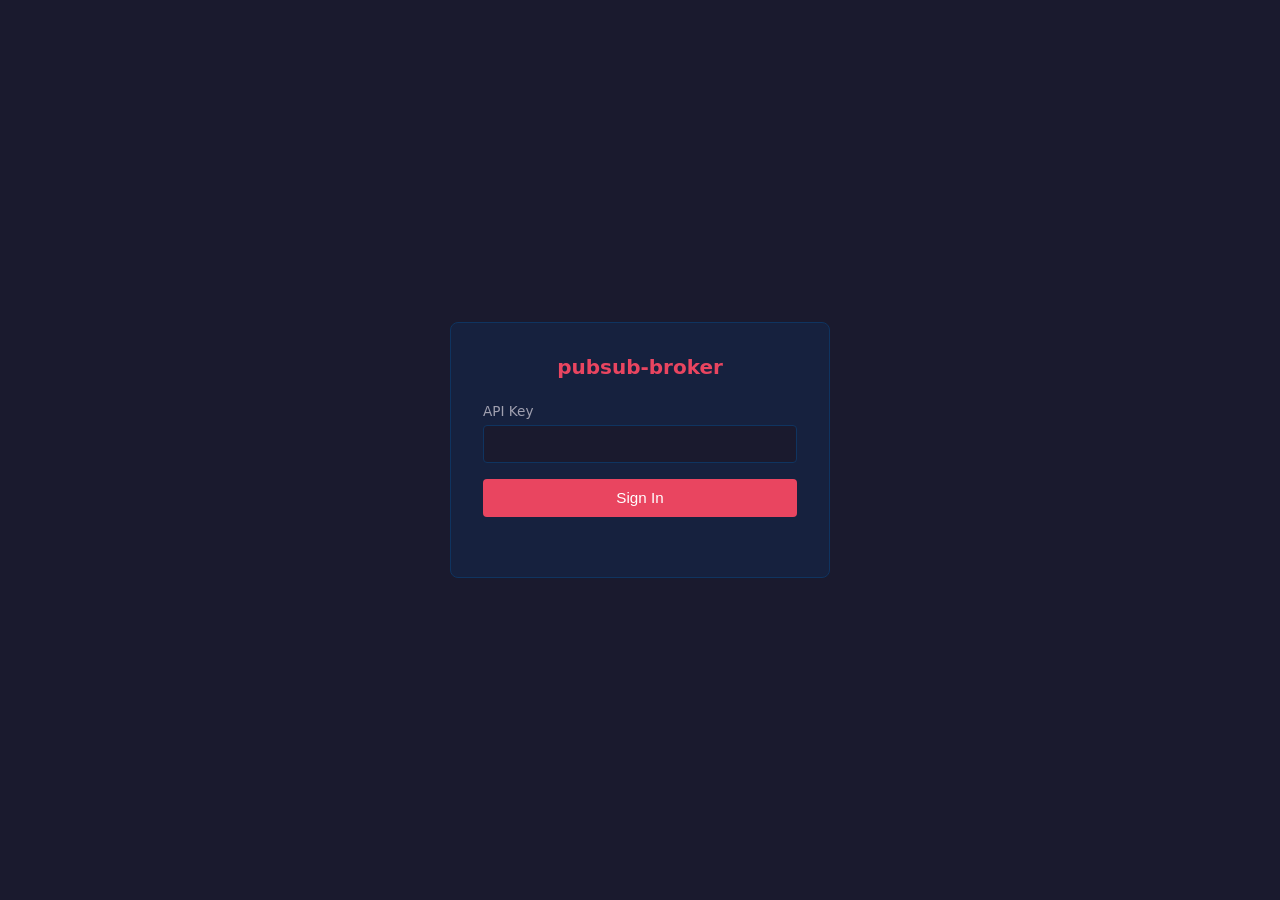
==== internal/broker/assets/login.html @ 68d34719 "Initial commit: pubsub-broker v1.0.0" ====
<!DOCTYPE html>
<html lang="en">
<head>
<meta charset="UTF-8">
<meta name="viewport" content="width=device-width, initial-scale=1.0">
<title>pubsub-broker — Login</title>
<style>
  *{margin:0;padding:0;box-sizing:border-box}
  body{background:#1a1a2e;color:#e0e0e0;font-family:system-ui,-apple-system,sans-serif;
       display:flex;align-items:center;justify-content:center;min-height:100vh}
  .card{background:#16213e;border:1px solid #0f3460;border-radius:8px;
        padding:2rem;width:100%;max-width:380px}
  h1{font-size:1.25rem;margin-bottom:1.5rem;text-align:center;color:#e94560}
  label{display:block;font-size:.85rem;margin-bottom:.35rem;color:#a0a0b0}
  input[type=password]{width:100%;padding:.6rem .75rem;border:1px solid #0f3460;
    border-radius:4px;background:#1a1a2e;color:#e0e0e0;font-size:.95rem;outline:none}
  input:focus{border-color:#e94560}
  button{width:100%;margin-top:1rem;padding:.65rem;border:none;border-radius:4px;
    background:#e94560;color:#fff;font-size:.95rem;cursor:pointer}
  button:hover{background:#c73650}
  .error{color:#e94560;font-size:.85rem;margin-top:.75rem;text-align:center;
    min-height:1.2em}
</style>
</head>
<body>
<div class="card">
  <h1>pubsub-broker</h1>
  <form id="loginForm">
    <label for="apiKey">API Key</label>
    <input type="password" id="apiKey" name="api_key" autocomplete="current-password" required>
    <button type="submit">Sign In</button>
  </form>
  <div class="error" id="error"></div>
</div>
<script>
document.getElementById('loginForm').addEventListener('submit',async function(e){
  e.preventDefault();
  const key=document.getElementById('apiKey').value;
  const errEl=document.getElementById('error');
  errEl.textContent='';
  try{
    const res=await fetch('/dashboard/login',{
      method:'POST',
      headers:{'Content-Type':'application/json'},
      body:JSON.stringify({api_key:key})
    });
    if(res.ok){
      window.location.href='/dashboard';
    }else{
      errEl.textContent='Invalid API key';
    }
  }catch(err){
    errEl.textContent='Connection error';
  }
});
</script>
</body>
</html>
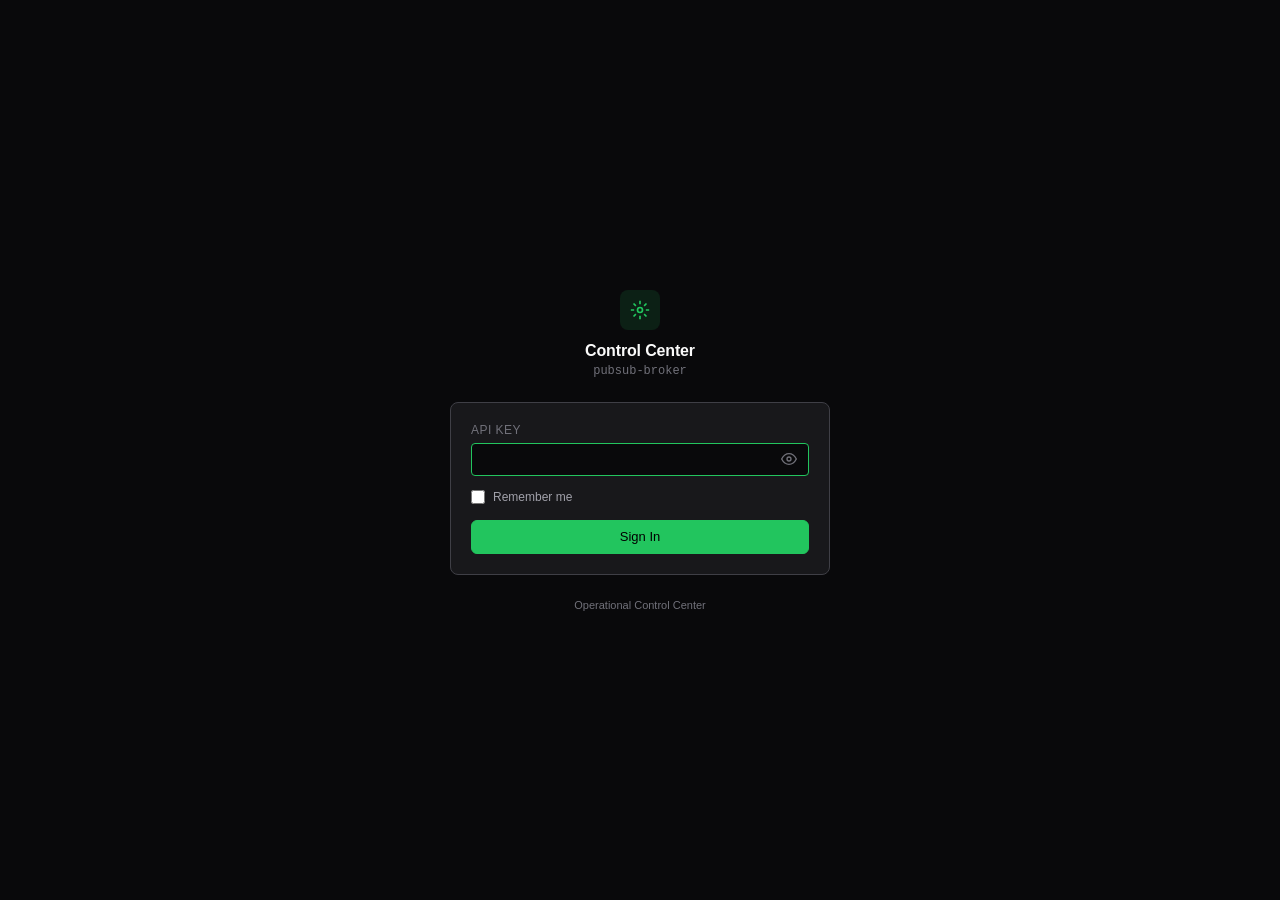
==== commit f0bee50c: "fix: broken auth flow, login page redesign, quickstart auth wizard - Register login/logout endpoints" ====
--- a/internal/broker/assets/login.html
+++ b/internal/broker/assets/login.html
@@ -6,53 +6,281 @@
 <title>pubsub-broker — Login</title>
 <style>
   *{margin:0;padding:0;box-sizing:border-box}
-  body{background:#1a1a2e;color:#e0e0e0;font-family:system-ui,-apple-system,sans-serif;
-       display:flex;align-items:center;justify-content:center;min-height:100vh}
-  .card{background:#16213e;border:1px solid #0f3460;border-radius:8px;
-        padding:2rem;width:100%;max-width:380px}
-  h1{font-size:1.25rem;margin-bottom:1.5rem;text-align:center;color:#e94560}
-  label{display:block;font-size:.85rem;margin-bottom:.35rem;color:#a0a0b0}
-  input[type=password]{width:100%;padding:.6rem .75rem;border:1px solid #0f3460;
-    border-radius:4px;background:#1a1a2e;color:#e0e0e0;font-size:.95rem;outline:none}
-  input:focus{border-color:#e94560}
-  button{width:100%;margin-top:1rem;padding:.65rem;border:none;border-radius:4px;
-    background:#e94560;color:#fff;font-size:.95rem;cursor:pointer}
-  button:hover{background:#c73650}
-  .error{color:#e94560;font-size:.85rem;margin-top:.75rem;text-align:center;
-    min-height:1.2em}
+  :root{
+    --bg:#09090b;--bg2:#18181b;--bg3:#27272a;--border:#3f3f46;
+    --text:#fafafa;--text2:#a1a1aa;--text3:#71717a;
+    --accent:#22c55e;--accent-dim:rgba(34,197,94,.12);
+    --red:#ef4444;
+    --mono:'SF Mono',SFMono-Regular,'Menlo','Consolas','Liberation Mono',monospace;
+    --sans:-apple-system,BlinkMacSystemFont,'Segoe UI',Helvetica,Arial,sans-serif;
+  }
+  html,body{height:100%}
+  body{
+    background:var(--bg);color:var(--text);font-family:var(--sans);font-size:14px;
+    display:flex;align-items:center;justify-content:center;
+    min-height:100vh;padding:16px
+  }
+  .login-container{
+    width:100%;max-width:380px;display:flex;flex-direction:column;gap:24px
+  }
+  .login-header{text-align:center}
+  .login-header .icon{
+    display:inline-flex;align-items:center;justify-content:center;
+    width:40px;height:40px;margin:0 auto 12px;
+    border-radius:8px;background:var(--accent-dim);color:var(--accent)
+  }
+  .login-header .icon svg{width:20px;height:20px}
+  .login-header h1{font-size:16px;font-weight:600;letter-spacing:-.01em;margin-bottom:4px}
+  .login-header .subtitle{font-size:12px;color:var(--text3);font-family:var(--mono)}
+  .card{
+    background:var(--bg2);border:1px solid var(--border);border-radius:8px;padding:20px
+  }
+  .form-group{margin-bottom:14px}
+  .form-group label{
+    display:block;font-size:12px;color:var(--text3);margin-bottom:6px;
+    text-transform:uppercase;letter-spacing:.04em
+  }
+  .input-wrap{position:relative;display:flex;align-items:center}
+  .input-wrap input{
+    width:100%;padding:8px 12px;padding-right:36px;
+    border:1px solid var(--border);border-radius:4px;
+    background:var(--bg);color:var(--text);font-size:13px;
+    font-family:var(--mono);outline:none;transition:border-color .15s
+  }
+  .input-wrap input:focus{border-color:var(--accent)}
+  .input-wrap input.error{border-color:var(--red)}
+  .toggle-visibility{
+    position:absolute;right:8px;
+    background:none;border:none;cursor:pointer;
+    color:var(--text3);padding:4px;display:flex;align-items:center;
+    transition:color .15s
+  }
+  .toggle-visibility:hover{color:var(--text2)}
+  .toggle-visibility svg{width:16px;height:16px}
+  .checkbox-row{
+    display:flex;align-items:center;gap:8px;margin-bottom:16px
+  }
+  .checkbox-row input[type=checkbox]{
+    width:14px;height:14px;accent-color:var(--accent);cursor:pointer
+  }
+  .checkbox-row label{
+    font-size:12px;color:var(--text2);cursor:pointer;user-select:none
+  }
+  .btn-submit{
+    width:100%;padding:8px 14px;border:1px solid var(--accent);border-radius:6px;
+    background:var(--accent);color:#000;font-size:13px;font-weight:500;
+    cursor:pointer;transition:all .15s;display:flex;align-items:center;
+    justify-content:center;gap:6px;min-height:34px
+  }
+  .btn-submit:hover{background:#16a34a}
+  .btn-submit:disabled{opacity:.4;cursor:not-allowed;pointer-events:none}
+  .btn-submit .spinner{
+    display:none;width:14px;height:14px;
+    border:2px solid rgba(0,0,0,.2);border-top-color:#000;
+    border-radius:50%;animation:spin .6s linear infinite
+  }
+  .btn-submit.loading .spinner{display:block}
+  .btn-submit.loading .btn-text{display:none}
+  @keyframes spin{to{transform:rotate(360deg)}}
+  .error-banner{
+    background:rgba(239,68,68,.08);border:1px solid rgba(239,68,68,.2);
+    border-radius:6px;padding:8px 12px;font-size:12px;color:#f87171;
+    margin-top:12px;display:none
+  }
+  .error-banner.visible{display:block}
+  .footer{text-align:center;font-size:11px;color:var(--text3)}
+  @media(max-width:480px){
+    .login-container{max-width:100%}
+    .card{padding:16px}
+  }
 </style>
 </head>
 <body>
-<div class="card">
-  <h1>pubsub-broker</h1>
-  <form id="loginForm">
-    <label for="apiKey">API Key</label>
-    <input type="password" id="apiKey" name="api_key" autocomplete="current-password" required>
-    <button type="submit">Sign In</button>
-  </form>
-  <div class="error" id="error"></div>
+<div class="login-container">
+  <div class="login-header">
+    <div class="icon">
+      <svg viewBox="0 0 24 24" fill="none" stroke="currentColor" stroke-width="2">
+        <circle cx="12" cy="12" r="3"/>
+        <path d="M12 1v4M12 19v4M4.22 4.22l2.83 2.83M16.95 16.95l2.83 2.83M1 12h4M19 12h4M4.22 19.78l2.83-2.83M16.95 7.05l2.83-2.83"/>
+      </svg>
+    </div>
+    <h1>Control Center</h1>
+    <div class="subtitle">pubsub-broker</div>
+  </div>
+
+  <div class="card">
+    <form id="loginForm" novalidate>
+      <div class="form-group">
+        <label for="apiKey">API Key</label>
+        <div class="input-wrap">
+          <input
+            type="password"
+            id="apiKey"
+            name="api_key"
+            autocomplete="off"
+            spellcheck="false"
+            required
+            aria-required="true"
+            aria-describedby="apiKeyError"
+          >
+          <button
+            type="button"
+            class="toggle-visibility"
+            id="toggleKey"
+            aria-label="Show API key"
+            tabindex="-1"
+          >
+            <svg class="icon-eye" viewBox="0 0 24 24" fill="none" stroke="currentColor" stroke-width="2">
+              <path d="M1 12s4-8 11-8 11 8 11 8-4 8-11 8-11-8-11-8z"/>
+              <circle cx="12" cy="12" r="3"/>
+            </svg>
+            <svg class="icon-eye-off" viewBox="0 0 24 24" fill="none" stroke="currentColor" stroke-width="2" style="display:none">
+              <path d="M17.94 17.94A10.07 10.07 0 0 1 12 20c-7 0-11-8-11-8a18.45 18.45 0 0 1 5.06-5.94M9.9 4.24A9.12 9.12 0 0 1 12 4c7 0 11 8 11 8a18.5 18.5 0 0 1-2.16 3.19m-6.72-1.07a3 3 0 1 1-4.24-4.24"/>
+              <line x1="1" y1="1" x2="23" y2="23"/>
+            </svg>
+          </button>
+        </div>
+      </div>
+
+      <div class="checkbox-row">
+        <input type="checkbox" id="rememberMe" name="remember">
+        <label for="rememberMe">Remember me</label>
+      </div>
+
+      <button type="submit" class="btn-submit" id="submitBtn" aria-label="Sign in">
+        <span class="btn-text">Sign In</span>
+        <span class="spinner" aria-hidden="true"></span>
+      </button>
+    </form>
+
+    <div class="error-banner" id="errorBanner" role="alert" aria-live="assertive"></div>
+  </div>
+
+  <div class="footer">Operational Control Center</div>
 </div>
+
 <script>
-document.getElementById('loginForm').addEventListener('submit',async function(e){
-  e.preventDefault();
-  const key=document.getElementById('apiKey').value;
-  const errEl=document.getElementById('error');
-  errEl.textContent='';
-  try{
-    const res=await fetch('/dashboard/login',{
+(function(){
+  var form=document.getElementById('loginForm');
+  var keyInput=document.getElementById('apiKey');
+  var toggleBtn=document.getElementById('toggleKey');
+  var submitBtn=document.getElementById('submitBtn');
+  var errorBanner=document.getElementById('errorBanner');
+  var rememberMe=document.getElementById('rememberMe');
+  var eyeIcon=toggleBtn.querySelector('.icon-eye');
+  var eyeOffIcon=toggleBtn.querySelector('.icon-eye-off');
+
+  // Restore remembered state
+  if(localStorage.getItem('pubsub_remember_key')==='1'){
+    rememberMe.checked=true;
+  }
+
+  // Show session state messages
+  var params=new URLSearchParams(window.location.search);
+  if(params.get('expired')==='1'){
+    showError('Your session has expired. Please sign in again.');
+    if(window.history&&window.history.replaceState){
+      window.history.replaceState(null,'',window.location.pathname);
+    }
+  }else if(params.get('logged_out')==='1'){
+    showError('You have been signed out.');
+    if(window.history&&window.history.replaceState){
+      window.history.replaceState(null,'',window.location.pathname);
+    }
+  }
+
+  // Password visibility toggle
+  toggleBtn.addEventListener('click',function(){
+    var isPassword=keyInput.type==='password';
+    keyInput.type=isPassword?'text':'password';
+    eyeIcon.style.display=isPassword?'none':'';
+    eyeOffIcon.style.display=isPassword?'':'none';
+    toggleBtn.setAttribute('aria-label',isPassword?'Hide API key':'Show API key');
+    keyInput.focus();
+  });
+
+  // Show error
+  function showError(msg){
+    errorBanner.textContent=msg;
+    errorBanner.classList.add('visible');
+    keyInput.classList.add('error');
+  }
+
+  // Clear error
+  function clearError(){
+    errorBanner.textContent='';
+    errorBanner.classList.remove('visible');
+    keyInput.classList.remove('error');
+  }
+
+  // Set loading state
+  function setLoading(loading){
+    submitBtn.disabled=loading;
+    if(loading){
+      submitBtn.classList.add('loading');
+      submitBtn.setAttribute('aria-busy','true');
+    }else{
+      submitBtn.classList.remove('loading');
+      submitBtn.removeAttribute('aria-busy');
+    }
+  }
+
+  // Form submission
+  form.addEventListener('submit',function(e){
+    e.preventDefault();
+    clearError();
+
+    var key=keyInput.value.trim();
+    if(!key){
+      showError('API key is required');
+      keyInput.focus();
+      return;
+    }
+
+    setLoading(true);
+
+    // Remember me preference
+    if(rememberMe.checked){
+      localStorage.setItem('pubsub_remember_key','1');
+    }else{
+      localStorage.removeItem('pubsub_remember_key');
+    }
+
+    fetch('/dashboard/login',{
       method:'POST',
       headers:{'Content-Type':'application/json'},
       body:JSON.stringify({api_key:key})
+    }).then(function(res){
+      if(res.ok){
+        window.location.href='/dashboard';
+        return;
+      }
+      return res.json().then(function(data){
+        setLoading(false);
+        var msg='Invalid API key';
+        if(data&&data.error){
+          if(data.error==='rate limit exceeded')msg='Too many attempts. Please try again later.';
+          else if(data.error==='api_key is required')msg='API key is required';
+          else if(data.error==='invalid credentials')msg='Invalid API key';
+          else msg=data.error;
+        }
+        showError(msg);
+        keyInput.focus();
+        keyInput.select();
+      });
+    }).catch(function(){
+      setLoading(false);
+      showError('Connection error. Please check your network.');
+      keyInput.focus();
     });
-    if(res.ok){
-      window.location.href='/dashboard';
-    }else{
-      errEl.textContent='Invalid API key';
-    }
-  }catch(err){
-    errEl.textContent='Connection error';
-  }
-});
+  });
+
+  // Clear error on input
+  keyInput.addEventListener('input',clearError);
+
+  // Auto-focus
+  keyInput.focus();
+})();
 </script>
 </body>
 </html>
